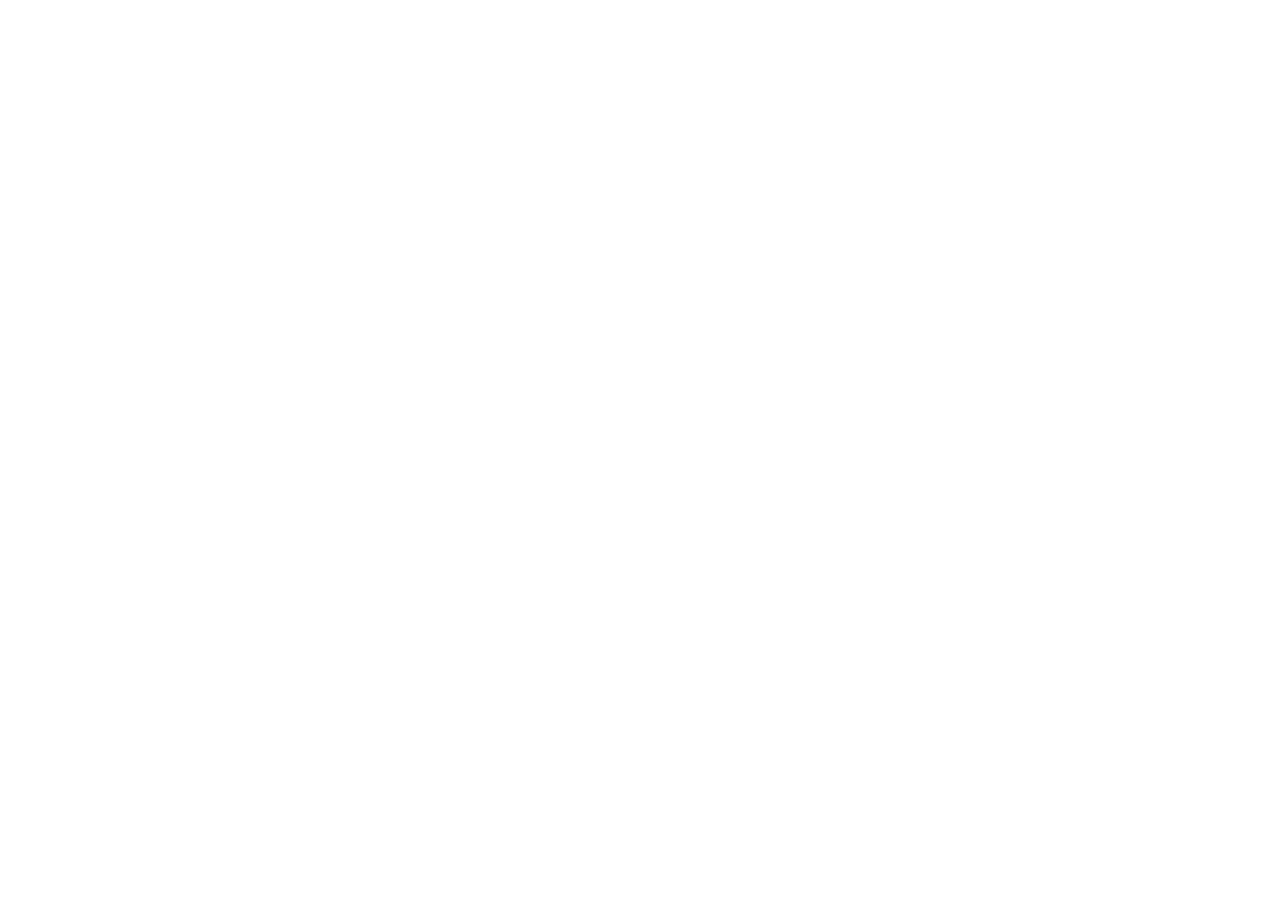
==== index.html @ f9374cfd "Create index.html" ====
<!DOCTYPE html>
<html lang="en">
<head>
    <meta charset="UTF-8">
    <meta http-equiv="X-UA-Compatible" content="IE=edge">
    <meta name="viewport" content="width=device-width, initial-scale=1.0">
    <title>CodeKnyghtRyder's Portfolio!</title>
</head>
<body>
    
</body>
</html>
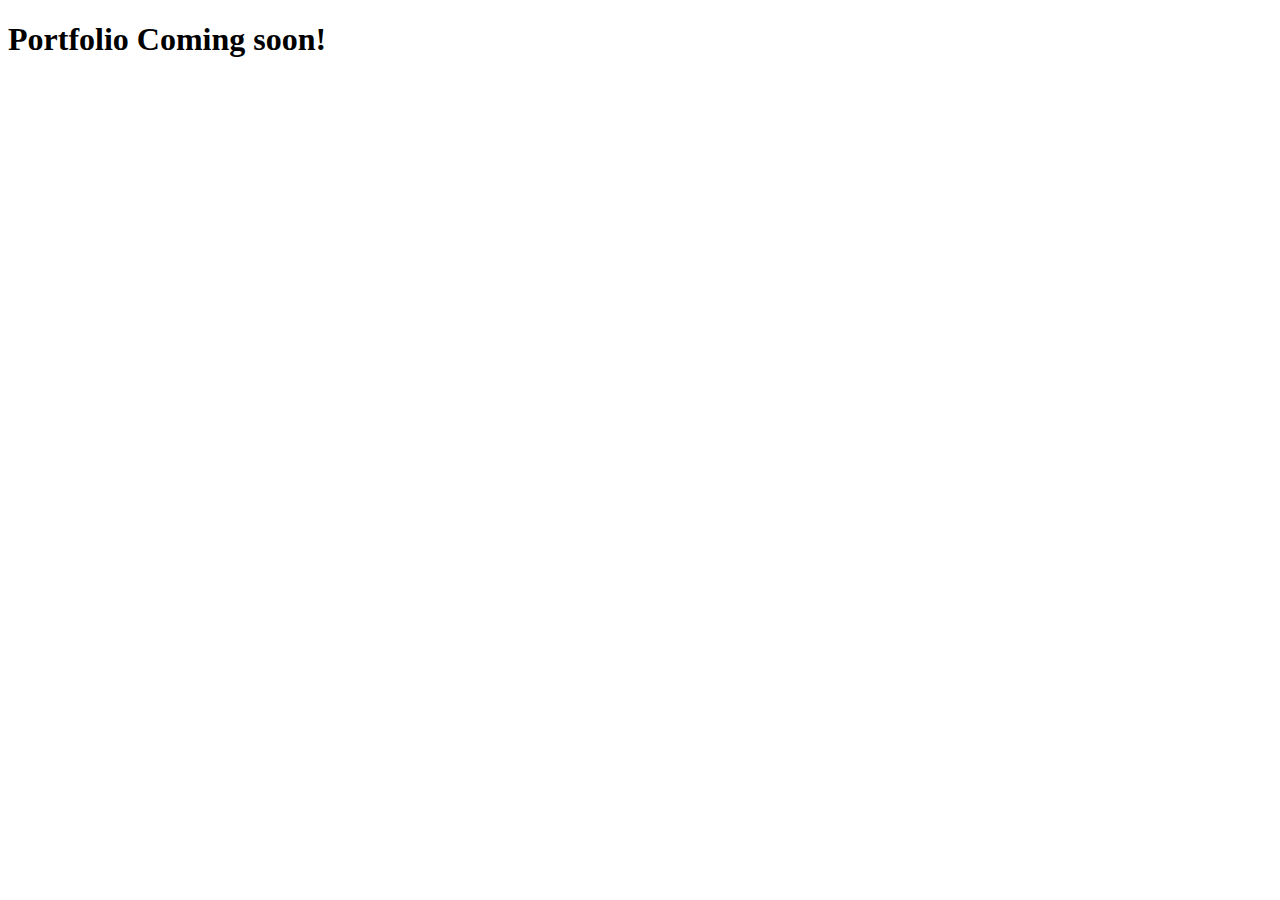
==== commit e018a46b: "Update index.html" ====
--- a/index.html
+++ b/index.html
@@ -7,6 +7,6 @@
     <title>CodeKnyghtRyder's Portfolio!</title>
 </head>
 <body>
-    
+    <h1>Portfolio Coming soon!</h1>
 </body>
 </html>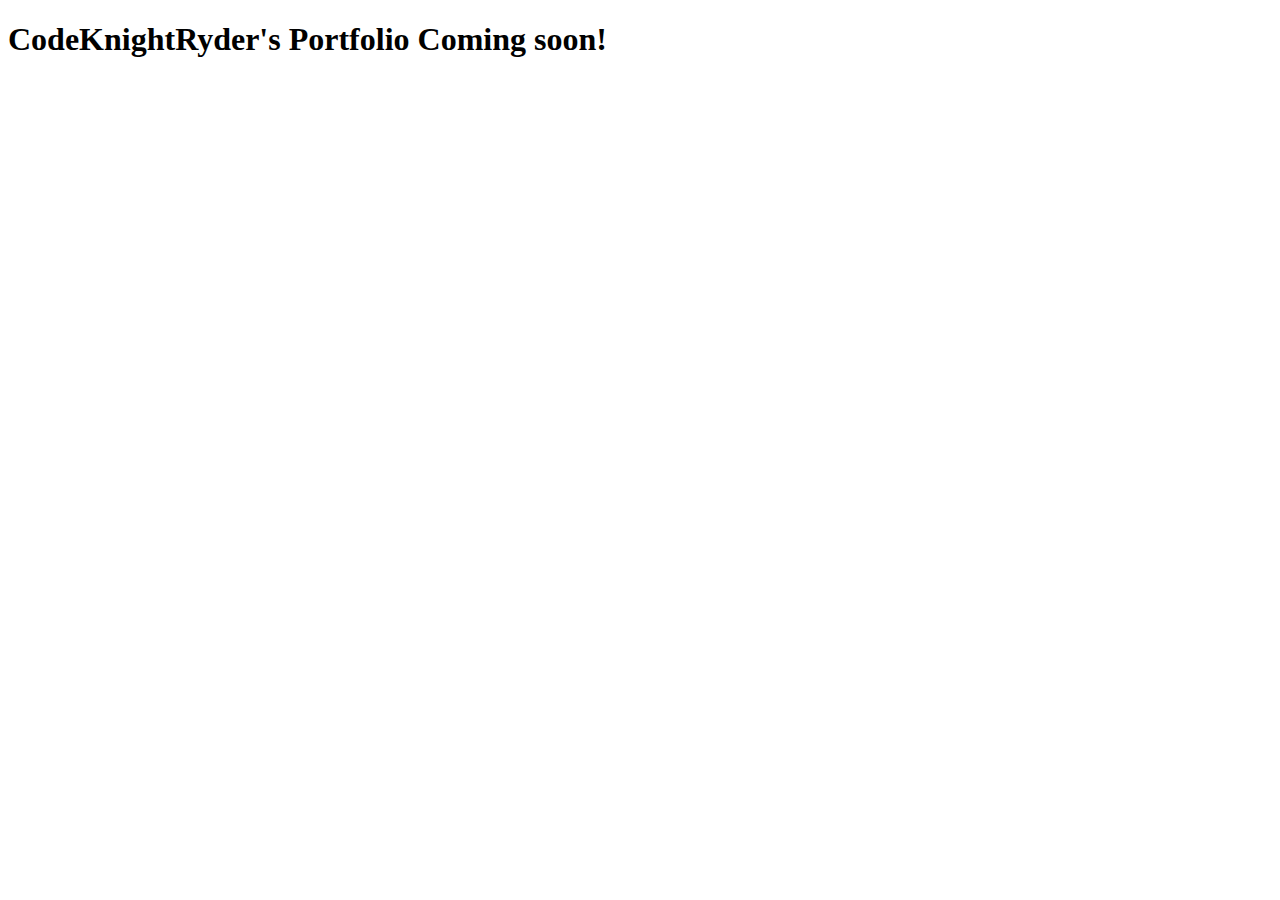
==== commit 7a5acae2: "Added Styles.css file" ====
--- a/index.html
+++ b/index.html
@@ -6,7 +6,10 @@
     <meta name="viewport" content="width=device-width, initial-scale=1.0">
     <title>CodeKnyghtRyder's Portfolio!</title>
 </head>
+<link rel="stylesheet" href="style.css">
 <body>
-    <h1>Portfolio Coming soon!</h1>
+    <h1 id="Temp">CodeKnightRyder's Portfolio Coming soon!</h1>
+
+    
 </body>
 </html>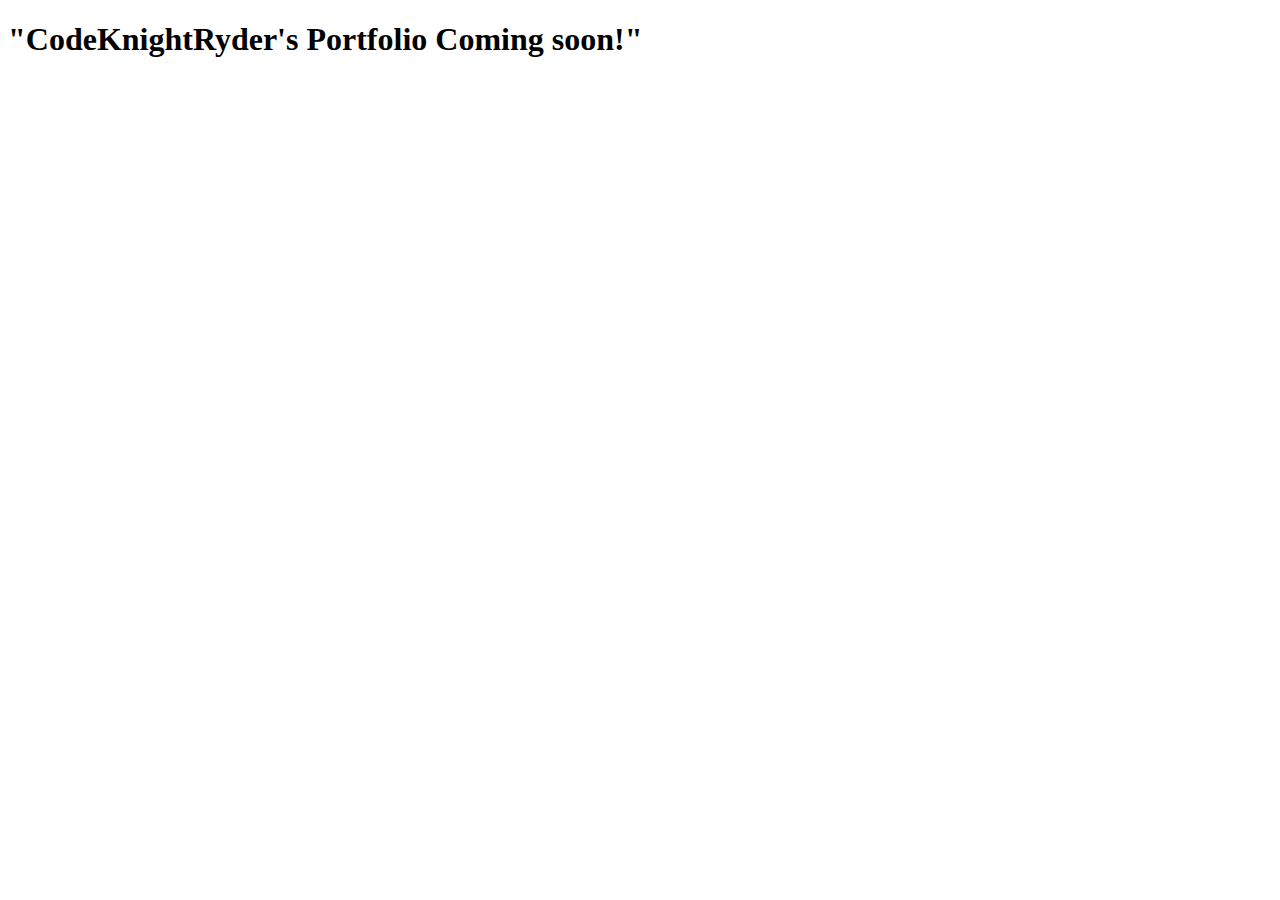
==== commit dcf4aff5: "Update index.html" ====
--- a/index.html
+++ b/index.html
@@ -8,7 +8,7 @@
 </head>
 <link rel="stylesheet" href="style.css">
 <body>
-    <h1 id="Temp">CodeKnightRyder's Portfolio Coming soon!</h1>
+    <h1 id="Temp">"CodeKnightRyder's Portfolio Coming soon!"</h1>
 
     
 </body>
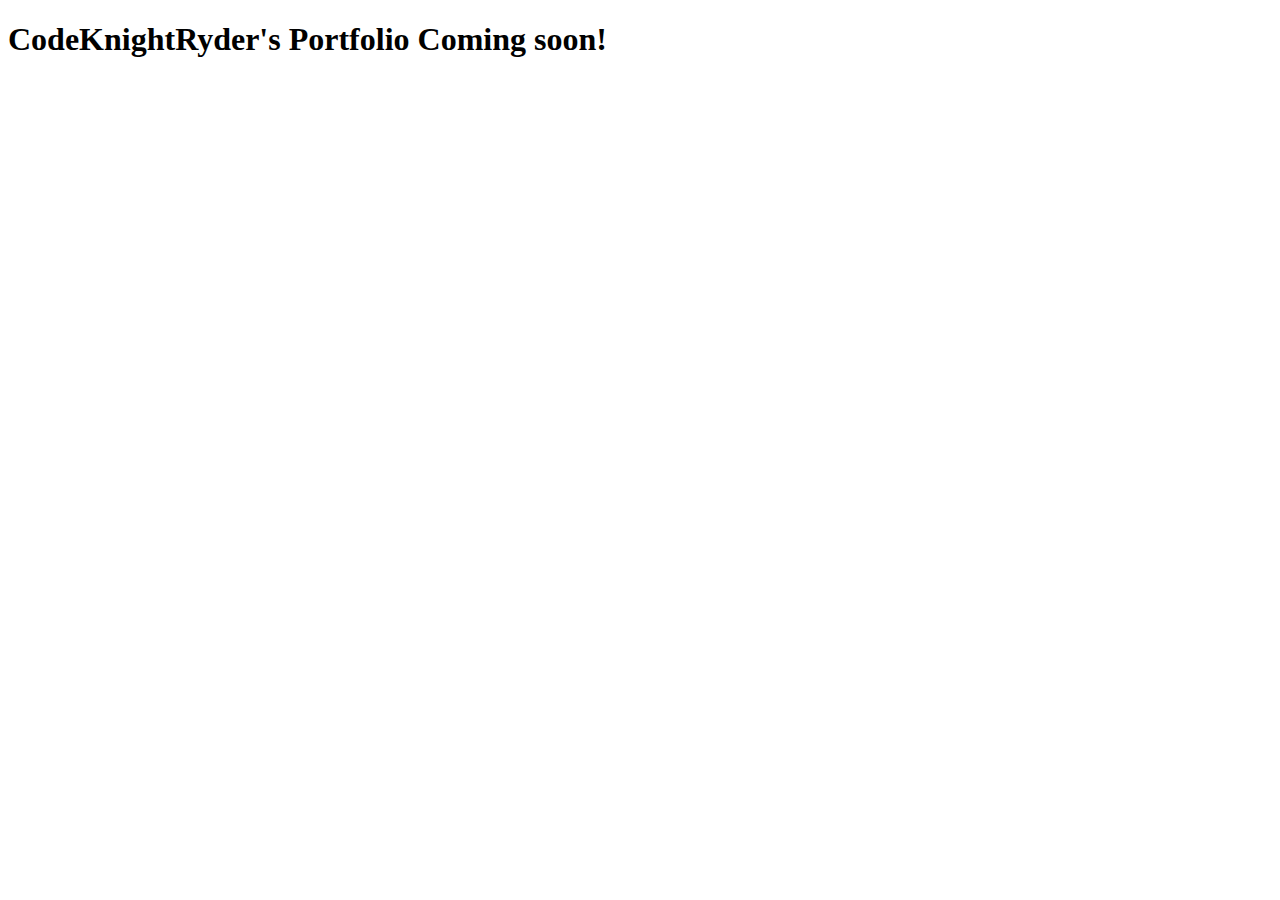
==== commit 2855c8e4: "Update index.html" ====
--- a/index.html
+++ b/index.html
@@ -8,7 +8,7 @@
 </head>
 <link rel="stylesheet" href="style.css">
 <body>
-    <h1 id="Temp">"CodeKnightRyder's Portfolio Coming soon!"</h1>
+    <h1 id="Temp">CodeKnightRyder's Portfolio Coming soon!</h1>
 
     
 </body>
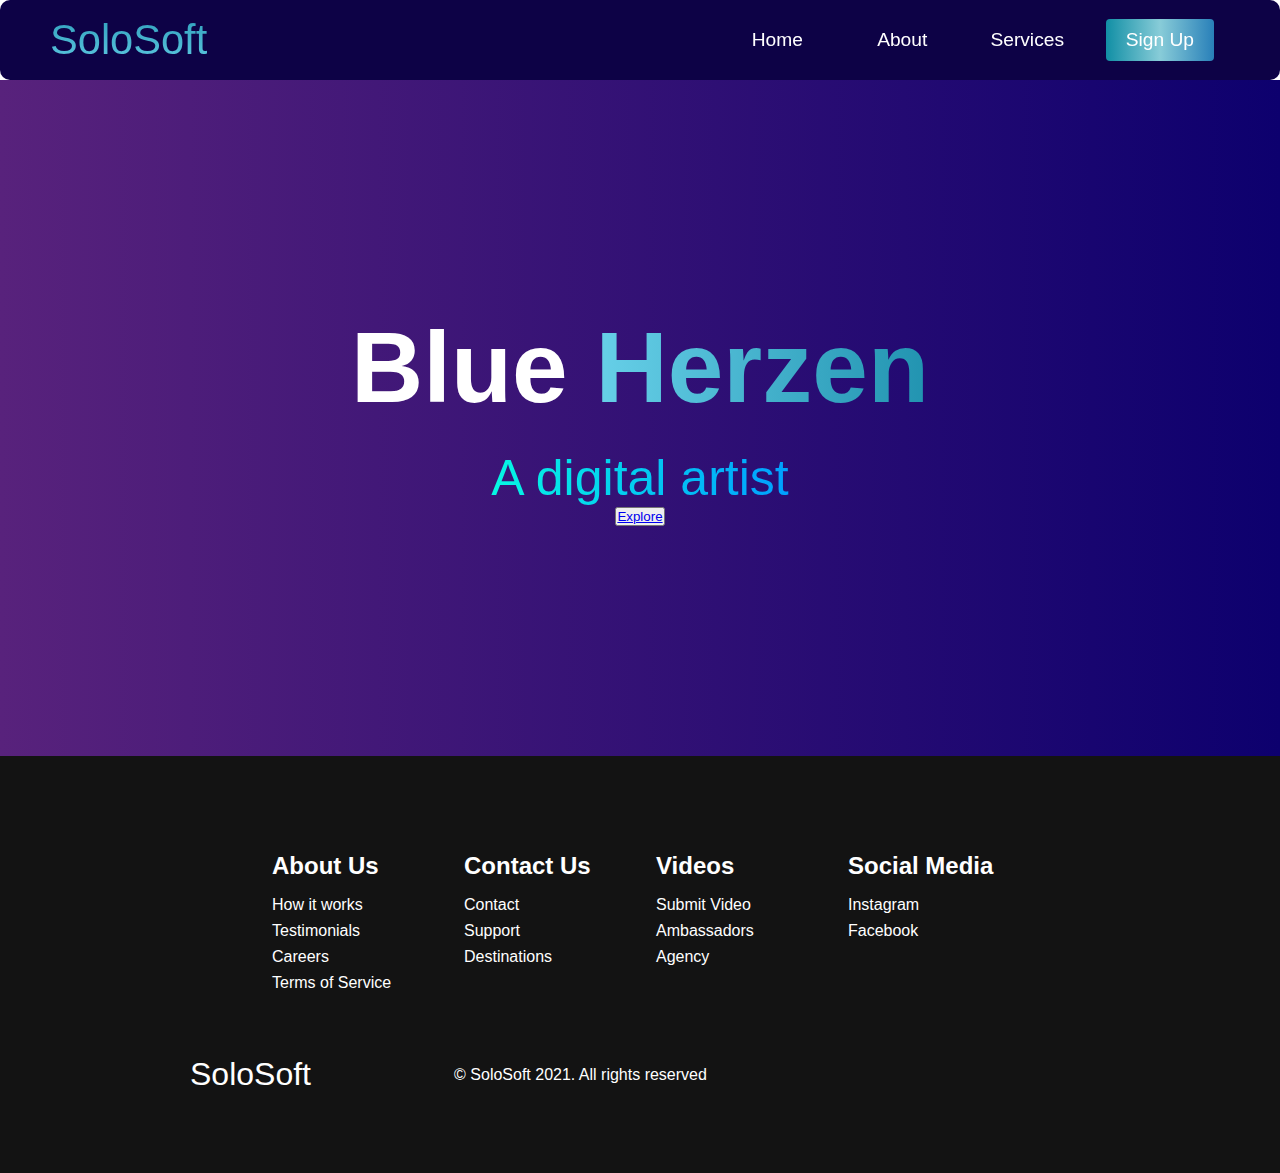
==== commit 67982f4f: "Version-1.9" ====
--- a/index.html
+++ b/index.html
@@ -1,15 +1,115 @@
 <!DOCTYPE html>
 <html lang="en">
+
 <head>
-    <meta charset="UTF-8">
-    <meta http-equiv="X-UA-Compatible" content="IE=edge">
-    <meta name="viewport" content="width=device-width, initial-scale=1.0">
-    <title>CodeKnyghtRyder's Portfolio!</title>
+    <meta charset="UTF-8" />
+    <meta name="viewport" content="width=device-width, initial-scale=1.0" />
+    <title img src="Capture.PNG" />SoloSoft: Your Bank of Games.</title>
+    <link rel="stylesheet" href="styles.css" />
+    <link rel="stylesheet" href="https://use.fontawesome.com/releases/v5.14.0/css/all.css" integrity="sha384-HzLeBuhoNPvSl5KYnjx0BT+WB0QEEqLprO+NBkkk5gbc67FTaL7XIGa2w1L0Xbgc" crossorigin="anonymous" />
+    <link rel="apple-touch-icon" sizes="180x180" href="/apple-touch-icon.png">
+    <link rel="icon" type="image/png" sizes="32x32" href="/favicon-32x32.png">
+    <link rel="icon" type="image/png" sizes="16x16" href="/favicon-16x16.png">
+    <link rel="manifest" href="/site.webmanifest">
+    <link rel="mask-icon" href="/safari-pinned-tab.svg" color="#5bbad5">
+    <meta name="msapplication-TileColor" content="#da532c">
+    <meta name="theme-color" content="#ffffff">
 </head>
-<link rel="stylesheet" href="style.css">
+</h1>
+
 <body>
-    <h1 id="Temp">CodeKnightRyder's Portfolio Coming soon!</h1>
+    <!-- Navbar Section -->
 
-    
+    <nav class="navbar">
+        <div class="navbar__container">
+            <a href="#home" id="navbar__logo">SoloSoft</a>
+            <div class="navbar__toggle" id="mobile-menu">
+                <span class="bar"></span>
+                <span class="bar"></span>
+                <span class="bar"></span>
+            </div>
+            <ul class="navbar__menu">
+                <li class="navbar__item">
+                    <a href="#home" class="navbar__links" id="home-page">Home</a>
+                </li>
+                <li class="navbar__item">
+                    <a href="#about" class="navbar__links" id="about-page">About</a>
+                </li>
+                <li class="navbar__item">
+                    <a href="#services" class="navbar__links" id="services-page">Services</a
+            >
+          </li>
+          <li class="navbar__btn">
+            <a href="#sign-up" class="navbar__links" id="button" id="signup">Sign Up</a>
+                </li>
+            </ul>
+        </div>
+    </nav>
+    <!-- Hero Section -->
+    <div class="hero" id="home">
+        <div class="hero__container">
+
+            <h1 class="hero__heading">Blue<span> Herzen</span></h1>
+            <p class="hero__description">A digital artist</p>
+            <button class="main__btn"><a href="#">Explore</a></button>
+        </div>
+    </div>
+
+    <!--Footer-->
+    <!-- Footer Section -->
+    <div class="footer__container">
+        <div class="footer__links">
+            <div class="footer__link--wrapper">
+                <div class="footer__link--items">
+                    <h2>About Us</h2>
+                    <a href="/sign__up">How it works</a> <a href="/">Testimonials</a>
+                    <a href="/">Careers</a> <a href="/">Terms of Service</a>
+                </div>
+                <div class="footer__link--items">
+                    <h2>Contact Us</h2>
+                    <a href="/">Contact</a> <a href="/">Support</a>
+                    <a href="/">Destinations</a>
+                </div>
+            </div>
+            <div class="footer__link--wrapper">
+                <div class="footer__link--items">
+                    <h2>Videos</h2>
+                    <a href="/">Submit Video</a> <a href="/">Ambassadors</a>
+                    <a href="/">Agency</a>
+                </div>
+                <div class="footer__link--items">
+                    <h2>Social Media</h2>
+                    <a href="/">Instagram</a> <a href="/">Facebook</a>
+                    
+                </div>
+            </div>
+        </div>
+        <section class="social__media">
+            <div class="social__media--wrap">
+                <div class="footer__logo">
+                    <a href="/" id="footer__logo">SoloSoft</a>
+                </div>
+                <p class="website__rights">© SoloSoft 2021. All rights reserved</p>
+                <div class="social__icons">
+                    <a href="/" class="social__icon--link" target="_blank"><i class="fab fa-facebook"></i
+              ></a>
+                    <a href="/" class="social__icon--link"><i class="fab fa-instagram"></i
+              ></a>
+                    
+                    <a href="/" class="social__icon--link"><i class="fab fa-twitter"></i
+              ></a>
+                </div>
+            </div>
+        </section>
+    </div>
+
+
+
+    <script src="app.js"></script>
 </body>
+
+</html>
+<script src="app.js"></script>
+</body>
+
 </html>--- a/styles.css
+++ b/styles.css
@@ -0,0 +1,372 @@
+* {
+    box-sizing: border-box;
+    margin: 0;
+    padding: 0;
+    font-family: 'Kumbh Sans', sans-serif;
+    scroll-behavior: smooth;
+}
+
+.navbar {
+    background: #0d0246;
+    height: 80px;
+    display: flex;
+    justify-content: center;
+    align-items: center;
+    border-radius: 10px;
+    font-size: 1.2rem;
+    position: sticky;
+    top: 0;
+    z-index: 999;
+}
+
+.navbar__container {
+    display: flex;
+    justify-content: space-between;
+    height: 80px;
+    z-index: 1;
+    width: 100%;
+    max-width: 1300px;
+    margin: 0 auto;
+    padding: 0 50px;
+}
+
+#navbar__logo {
+    background-color: #ff8177;
+    background-image: linear-gradient(to top, #6dd5ed, #2193b0);
+    background-size: 100%;
+    -webkit-background-clip: text;
+    -moz-background-clip: text;
+    -webkit-text-fill-color: transparent;
+    -moz-text-fill-color: transparent;
+    display: flex;
+    align-items: center;
+    cursor: pointer;
+    text-decoration: none;
+    font-size: 2.6rem;
+}
+
+.navbar__menu {
+    display: flex;
+    align-items: center;
+    list-style: none;
+}
+
+.navbar__item {
+    height: 80px;
+}
+
+.navbar__links {
+    color: #fff;
+    display: flex;
+    align-items: center;
+    justify-content: center;
+    width: 125px;
+    text-decoration: none;
+    height: 100%;
+    transition: all 0.3s ease;
+}
+
+.navbar__btn {
+    display: flex;
+    justify-content: center;
+    align-items: center;
+    padding: 0 1rem;
+    width: 100%;
+}
+
+#button {
+    display: flex;
+    justify-content: center;
+    align-items: center;
+    text-decoration: none;
+    padding: 10px 20px;
+    height: 100%;
+    width: 100%;
+    border: none;
+    outline: none;
+    border-radius: 4px;
+    background: #2980B9;
+    /* fallback for old browsers */
+    background: -webkit-linear-gradient(to right, #118fa5, #88ccd8, #2980B9);
+    /* Chrome 10-25, Safari 5.1-6 */
+    background: linear-gradient(to right, #118fa5, #88ccd8, #2980B9);
+    /* W3C, IE 10+/ Edge, Firefox 16+, Chrome 26+, Opera 12+, Safari 7+ */
+    color: #fff;
+    transition: all 0.3s ease;
+}
+
+.navbar__links:hover {
+    color: #4eafe7;
+    transition: all 0.3s ease;
+}
+
+#button:hover {
+    transform: scale(1.70);
+    color: #4eafe7;
+    transition: 0.3s ease-in-out;
+}
+
+@media screen and (max-width: 550px) {
+    .navbar__container {
+        display: flex;
+        justify-content: space-between;
+        height: 80px;
+        z-index: 1;
+        width: 100%;
+        max-width: 1300px;
+        padding: 0;
+    }
+    .navbar__menu {
+        display: grid;
+        grid-template-columns: auto;
+        margin: 0;
+        width: 100%;
+        position: absolute;
+        top: -1000px;
+        opacity: 1;
+        transition: all 0.5s ease;
+        z-index: -1;
+    }
+    .navbar__menu.active {
+        background: #131313;
+        top: 100%;
+        opacity: 1;
+        transition: all 0.5s ease;
+        z-index: 99;
+        height: 60vh;
+        font-size: 1.6rem;
+    }
+    #navbar__logo {
+        padding-left: 25px;
+    }
+    .navbar__toggle .bar {
+        width: 25px;
+        height: 3px;
+        margin: 5px auto;
+        transition: all 0.3s ease-in-out;
+        background: rgb(255, 255, 255);
+    }
+    .navbar__item {
+        width: 100%;
+    }
+    .navbar__links {
+        text-align: center;
+        padding: 2rem;
+        width: 100%;
+        display: table;
+    }
+    .navbar__btn {
+        padding-bottom: 2rem;
+    }
+    .button {
+        display: flex;
+        justify-content: center;
+        align-items: center;
+        width: 80%;
+        height: 80px;
+        margin: 0;
+    }
+    #mobile-menu {
+        position: absolute;
+        top: 20%;
+        right: 5%;
+        transform: translate(5%, 20%);
+    }
+    .navbar__toggle .bar {
+        display: block;
+        cursor: pointer;
+    }
+    #mobile-menu.is-active .bar:nth-child(2) {
+        opacity: 0;
+    }
+    #mobile-menu.is-active .bar:nth-child(1) {
+        transform: translateY(8px) rotate(45deg);
+    }
+    #mobile-menu.is-active .bar:nth-child(3) {
+        transform: translateY(-8px) rotate(-45deg);
+    }
+}
+
+
+/* Hero Section */
+
+.hero {
+    background: rgb(33, 26, 86);
+    background: linear-gradient(to right, #58227c, rgb(13, 0, 110));
+    padding: 200px 0;
+}
+
+.hero__container {
+    display: flex;
+    flex-direction: column;
+    justify-content: center;
+    align-items: center;
+    max-width: 1200px;
+    margin: 0 auto;
+    height: 90%;
+    text-align: center;
+    padding: 30px;
+}
+
+.hero__heading {
+    font-size: 100px;
+    margin-bottom: 24px;
+    color: #fff;
+}
+
+.hero__heading span {
+    background: #2193b0;
+    /* fallback for old browsers */
+    background: -webkit-linear-gradient(to right, #6dd5ed, #2193b0);
+    /* Chrome 10-25, Safari 5.1-6 */
+    background: linear-gradient(to right, #6dd5ed, #2193b0);
+    /* W3C, IE 10+/ Edge, Firefox 16+, Chrome 26+, Opera 12+, Safari 7+ */
+    background-size: 100%;
+    -webkit-background-clip: text;
+    -moz-background-clip: text;
+    -webkit-text-fill-color: transparent;
+    -moz-text-fill-color: transparent;
+}
+
+.hero__description {
+    background: #009FFF;
+    /* fallback for old browsers */
+    background: -webkit-linear-gradient(to right, #00ccff, #009FFF);
+    /* Chrome 10-25, Safari 5.1-6 */
+    background: linear-gradient(to right, #06f7e3, #009FFF);
+    /* W3C, IE 10+/ Edge, Firefox 16+, Chrome 26+, Opera 12+, Safari 7+ */
+    background-size: 100%;
+    -webkit-background-clip: text;
+    -moz-background-clip: text;
+    -webkit-text-fill-color: transparent;
+    -moz-text-fill-color: transparent;
+    font-size: 50px;
+}
+
+.highlight {
+    border-bottom: 4px solid rgb(24, 134, 185);
+}
+
+@media screen and (max-width: 768px) {
+    .hero__heading {
+        font-size: 60px;
+    }
+    .hero__description {
+        font-size: 40px;
+    }
+}
+
+
+/* Footer CSS */
+
+.footer__container {
+    background-color: #131313;
+    padding: 5rem 0;
+    display: flex;
+    flex-direction: column;
+    justify-content: center;
+    align-items: center;
+}
+
+#footer__logo {
+    color: #fff;
+    display: flex;
+    align-items: center;
+    cursor: pointer;
+    text-decoration: none;
+    font-size: 2rem;
+}
+
+.footer__links {
+    width: 100%;
+    max-width: 1000px;
+    display: flex;
+    justify-content: center;
+}
+
+.footer__link--wrapper {
+    display: flex;
+}
+
+.footer__link--items {
+    display: flex;
+    flex-direction: column;
+    align-items: flex-start;
+    margin: 16px;
+    text-align: left;
+    width: 160px;
+    box-sizing: border-box;
+}
+
+.footer__link--items h2 {
+    margin-bottom: 16px;
+    color: #fff;
+}
+
+.footer__link--items a {
+    color: #fff;
+    text-decoration: none;
+    margin-bottom: 0.5rem;
+    transition: 0.3 ease-out;
+}
+
+.footer__link--items a:hover {
+    color: #a2eedb;
+    transition: all 0.3s ease;
+}
+
+.social__icon--link {
+    color: #fff;
+    font-size: 24px;
+}
+
+.social__media {
+    max-width: 1000px;
+    width: 100%;
+}
+
+.social__media--wrap {
+    display: flex;
+    justify-content: space-between;
+    align-items: center;
+    width: 90%;
+    max-width: 1000px;
+    margin: 40px auto 0 auto;
+}
+
+.social__icons {
+    display: flex;
+    justify-content: space-between;
+    align-items: center;
+    width: 240px;
+}
+
+.website__rights {
+    color: #fff;
+}
+
+@media screen and (max-width: 820px) {
+    .footer__links {
+        padding-top: 2rem;
+    }
+    #footer__logo {
+        margin-bottom: 2rem;
+    }
+    .website__rights {
+        margin-bottom: 2rem;
+    }
+    .footer__link--wrapper {
+        flex-direction: column;
+    }
+    .social__media--wrap {
+        flex-direction: column;
+    }
+}
+
+@media screen and (max-width: 480px) {
+    .footer__link--items {
+        margin: 0;
+        padding: 10px;
+        width: 100%;
+    }
+}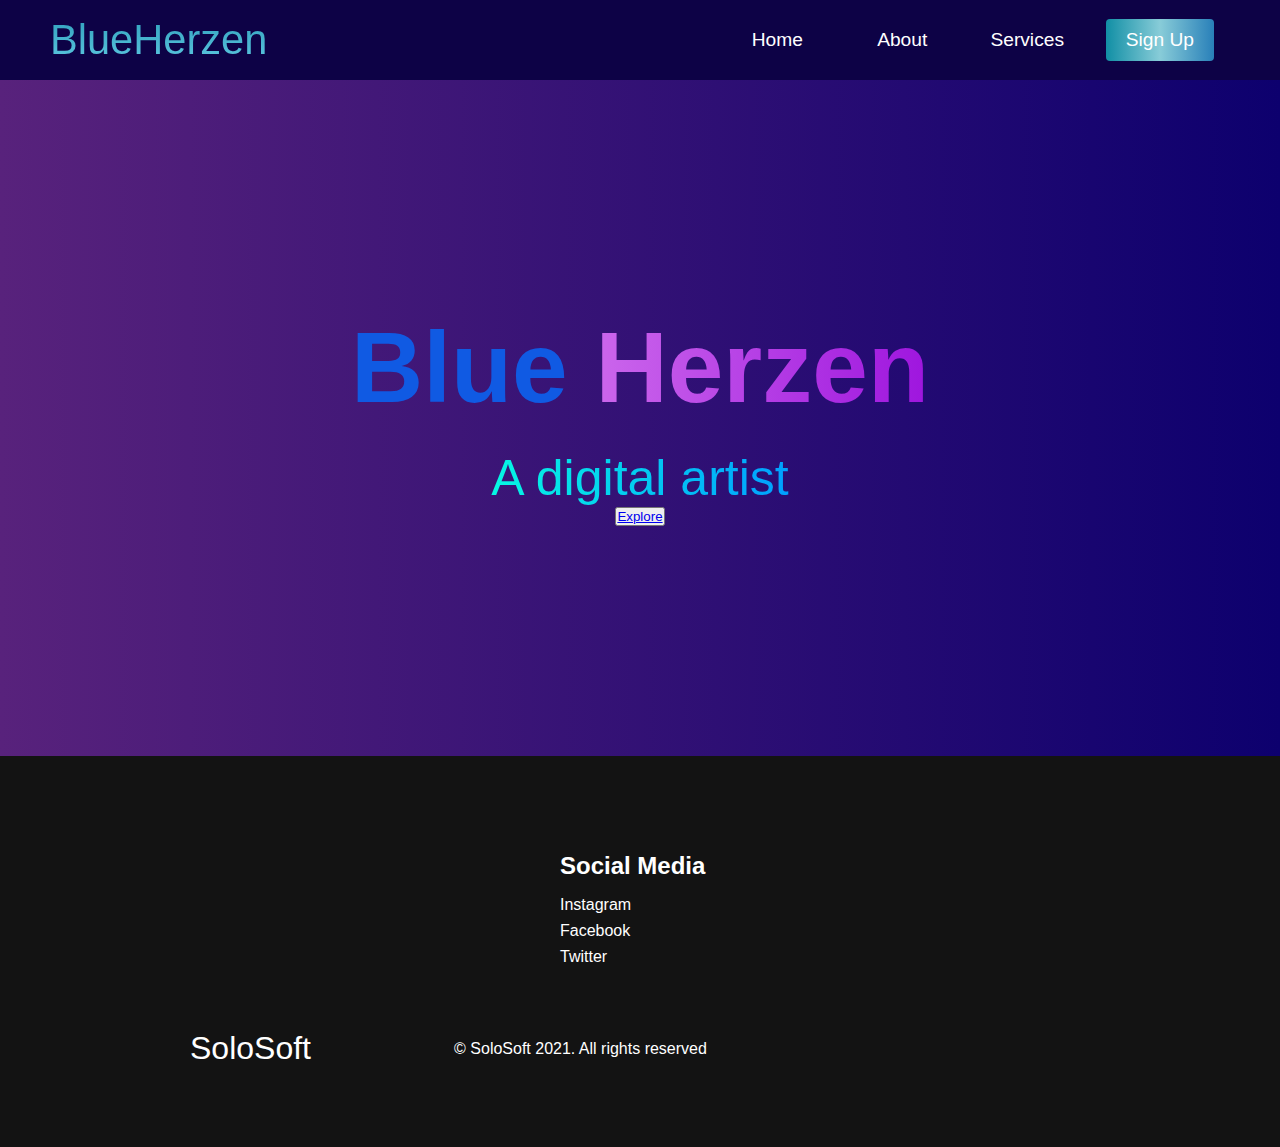
==== commit 6f3dc765: "More changes lol" ====
--- a/index.html
+++ b/index.html
@@ -4,7 +4,7 @@
 <head>
     <meta charset="UTF-8" />
     <meta name="viewport" content="width=device-width, initial-scale=1.0" />
-    <title img src="Capture.PNG" />SoloSoft: Your Bank of Games.</title>
+    <title img src="Capture.PNG" />Blue Herzen</title>
     <link rel="stylesheet" href="styles.css" />
     <link rel="stylesheet" href="https://use.fontawesome.com/releases/v5.14.0/css/all.css" integrity="sha384-HzLeBuhoNPvSl5KYnjx0BT+WB0QEEqLprO+NBkkk5gbc67FTaL7XIGa2w1L0Xbgc" crossorigin="anonymous" />
     <link rel="apple-touch-icon" sizes="180x180" href="/apple-touch-icon.png">
@@ -22,7 +22,7 @@
 
     <nav class="navbar">
         <div class="navbar__container">
-            <a href="#home" id="navbar__logo">SoloSoft</a>
+            <a href="#home" id="navbar__logo">Blue <span> Herzen</span></a>
             <div class="navbar__toggle" id="mobile-menu">
                 <span class="bar"></span>
                 <span class="bar"></span>
@@ -60,26 +60,14 @@
     <div class="footer__container">
         <div class="footer__links">
             <div class="footer__link--wrapper">
-                <div class="footer__link--items">
-                    <h2>About Us</h2>
-                    <a href="/sign__up">How it works</a> <a href="/">Testimonials</a>
-                    <a href="/">Careers</a> <a href="/">Terms of Service</a>
-                </div>
-                <div class="footer__link--items">
-                    <h2>Contact Us</h2>
-                    <a href="/">Contact</a> <a href="/">Support</a>
-                    <a href="/">Destinations</a>
-                </div>
+                
+
             </div>
             <div class="footer__link--wrapper">
-                <div class="footer__link--items">
-                    <h2>Videos</h2>
-                    <a href="/">Submit Video</a> <a href="/">Ambassadors</a>
-                    <a href="/">Agency</a>
-                </div>
+                
                 <div class="footer__link--items">
                     <h2>Social Media</h2>
-                    <a href="/">Instagram</a> <a href="/">Facebook</a>
+                    <a href="/">Instagram</a> <a href="/">Facebook</a> <a href="/">Twitter</a>
                     
                 </div>
             </div>
@@ -93,7 +81,7 @@
                 <div class="social__icons">
                     <a href="/" class="social__icon--link" target="_blank"><i class="fab fa-facebook"></i
               ></a>
-                    <a href="/" class="social__icon--link"><i class="fab fa-instagram"></i
+                    <a href="https://www.instagram.com" class="social__icon--link"><i class="fab fa-instagram"></i
               ></a>
                     
                     <a href="/" class="social__icon--link"><i class="fab fa-twitter"></i
--- a/styles.css
+++ b/styles.css
@@ -12,7 +12,6 @@
     display: flex;
     justify-content: center;
     align-items: center;
-    border-radius: 10px;
     font-size: 1.2rem;
     position: sticky;
     top: 0;
@@ -211,15 +210,15 @@
 .hero__heading {
     font-size: 100px;
     margin-bottom: 24px;
-    color: #fff;
+    color: rgb(16, 90, 227);
 }
 
 .hero__heading span {
     background: #2193b0;
     /* fallback for old browsers */
-    background: -webkit-linear-gradient(to right, #6dd5ed, #2193b0);
+    background: -webkit-linear-gradient(to right, #cf6ded, #9e15de);
     /* Chrome 10-25, Safari 5.1-6 */
-    background: linear-gradient(to right, #6dd5ed, #2193b0);
+    background: linear-gradient(to right, #cf6ded, #9e15de);
     /* W3C, IE 10+/ Edge, Firefox 16+, Chrome 26+, Opera 12+, Safari 7+ */
     background-size: 100%;
     -webkit-background-clip: text;
